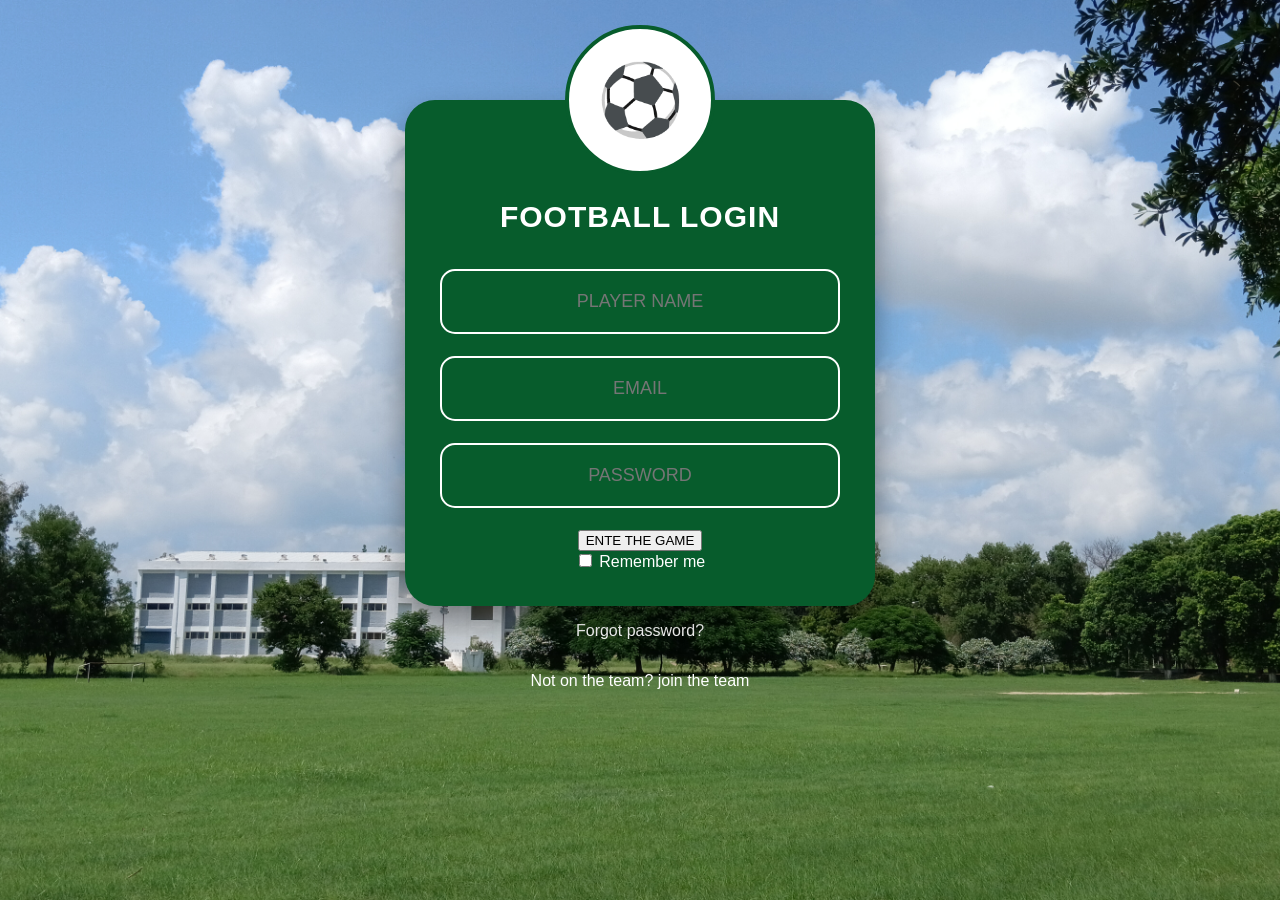
==== index.html @ 56ae920f "Add index.html" ====
<!DOCTYPE html>
<html lang="en">
<head>
    <meta charset="UTF-8">
    <meta name="viewport" content="width=device-width, initial-scale=1.0">
    <title>Member Login</title>
<link rel="stylesheet" href="login.css">
</head>
<body style="background-image: url('ground.jpg');
background-size: cover;
background-position: center;
background-repeat: no-repeat;"></body>
    <div class="login-container">
        <div class="profile">
            ⚽
        </div>
        <h1>FOOTBALL LOGIN</h1>
        <input type="text" placeholder="PLAYER NAME">
        <input type="text" placeholder="EMAIL">
        <input type="password" placeholder="PASSWORD">
        <button>ENTE THE GAME</button>
        <div class="remember">
            <input type="checkbox">
            <span>Remember me</span>
        </div>
 </div>
    <p class="forgot">Forgot password?</p>
    <p class="account">
        Not on the team?
        <span>join the team</span>
    </p>

</body>
</html>
---- login.css ----
* {
    box-sizing: border-box;
}
body {
    margin: 0;
    min-height: 100vh;
    background-image: url("football-ground.jpg");
    background-size: cover;
    background-position: center;
    background-repeat: no-repeat;
    font-family: Arial, sans-serif;
    color: white;
    display: flex;
    flex-direction: column;
    align-items: center;
    padding: 100px 20px 40px;
}
.login-container {
    width: 470px;
    max-width: 100%;
    background: #075c2c;
    border-radius: 30px;
    text-align: center;
    padding: 100px 35px 35px;
    position: relative;
    box-shadow: 0 15px 30px rgba(0, 0, 0, 0.4);
}
.profile {
    width: 150px;
    height: 150px;
    background: white;
    border-radius: 50%;
    position: absolute;
    top: -75px;
    left: 50%;
    transform: translateX(-50%);
    display: flex;
    align-items: center;
    justify-content: center;
    font-size: 70px;
   border: 4px solid #075c2c;
}
h1 {
    margin: 0 0 35px;
    font-size: 30px;
    font-weight: bold;
   letter-spacing: 1px;
}
.login-container input[type="text"],
.login-container input[type="email"],
.login-container input[type="password"] {
    width: 100%;
    height: 65px;
    display: block;
    margin-bottom: 22px;
    background: transparent;
    border: 2px solid white;
    border-radius: 15px;
    color: white;
    text-align: center;
    font-size: 18px;
    outline: none;
input::placeholder {
    color: white;
}
button {
    width: 75%;
    height: 60px;
    margin-top: 10px;
    border: none;
    border-radius: 35px;
    background: #39ff14;
    color: white;
    font-size: 22px;
    font-weight: bold;
   cursor: pointer;
}
.remember {
    margin-top: 22px;
    display: flex;
    justify-content: center;
    align-items: center;
    gap: 8px;
    font-size: 18px;
}
.remember input {
    width: 20px;
    height: 20px;
}
.forgot {
    margin: 30px 0 0;
    font-size: 18px;
    color: white;
}
.account {
    margin: 25px 0 0;
    font-size: 18px;
    color: white;
}
.account span {
    color: #39ff14;
    font-weight: bold;
}
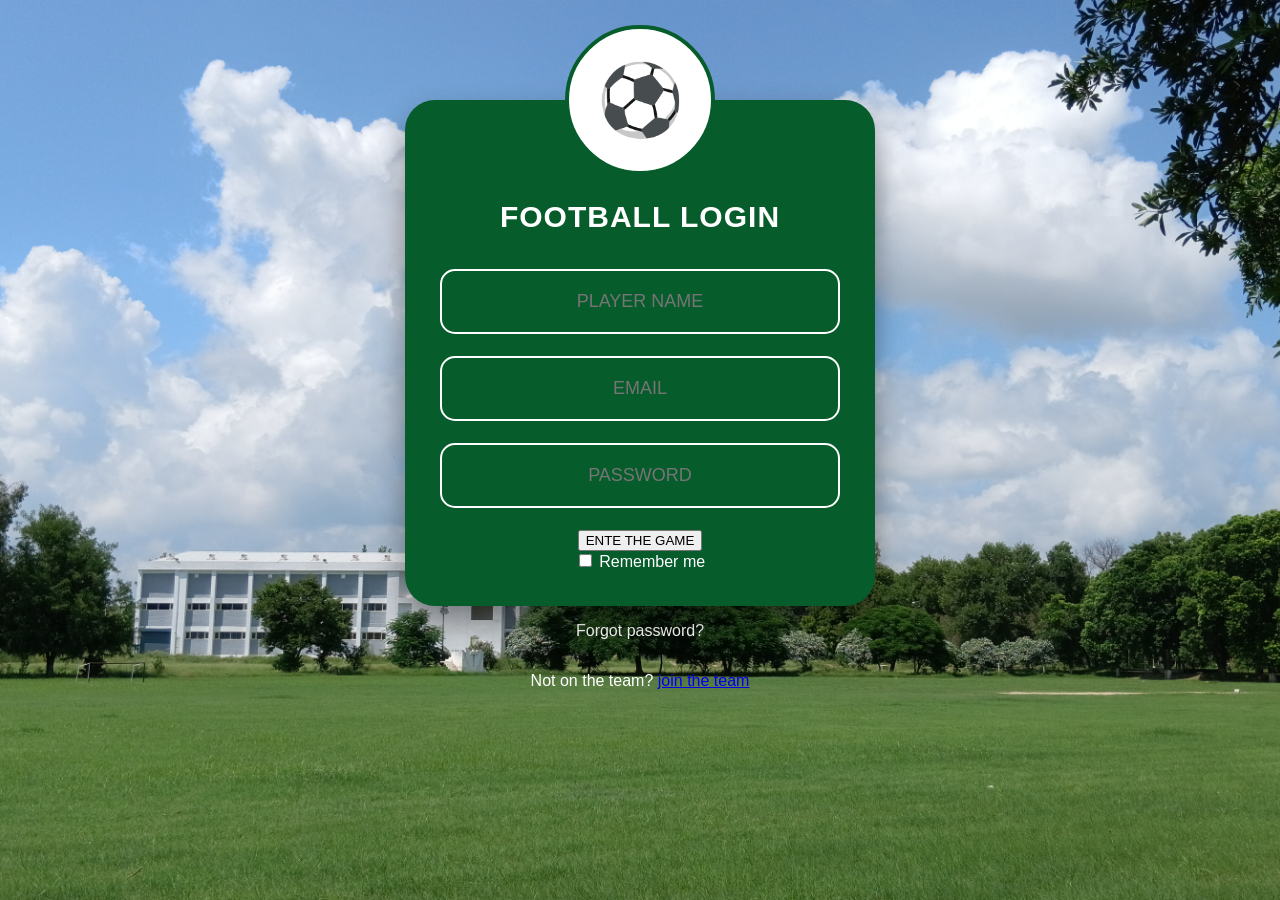
==== commit 3f4e1ee2: "Fix link for joining the team in index.html" ====
--- a/index.html
+++ b/index.html
@@ -3,7 +3,7 @@
 <head>
     <meta charset="UTF-8">
     <meta name="viewport" content="width=device-width, initial-scale=1.0">
-    <title>Member Login</title>
+    <title>FOOTBALL LOGIN</title>
 <link rel="stylesheet" href="login.css">
 </head>
 <body style="background-image: url('ground.jpg');
@@ -27,7 +27,7 @@
     <p class="forgot">Forgot password?</p>
     <p class="account">
         Not on the team?
-        <span>join the team</span>
+         <a href="regestration form">join the team</a>
     </p>
 
 </body>
